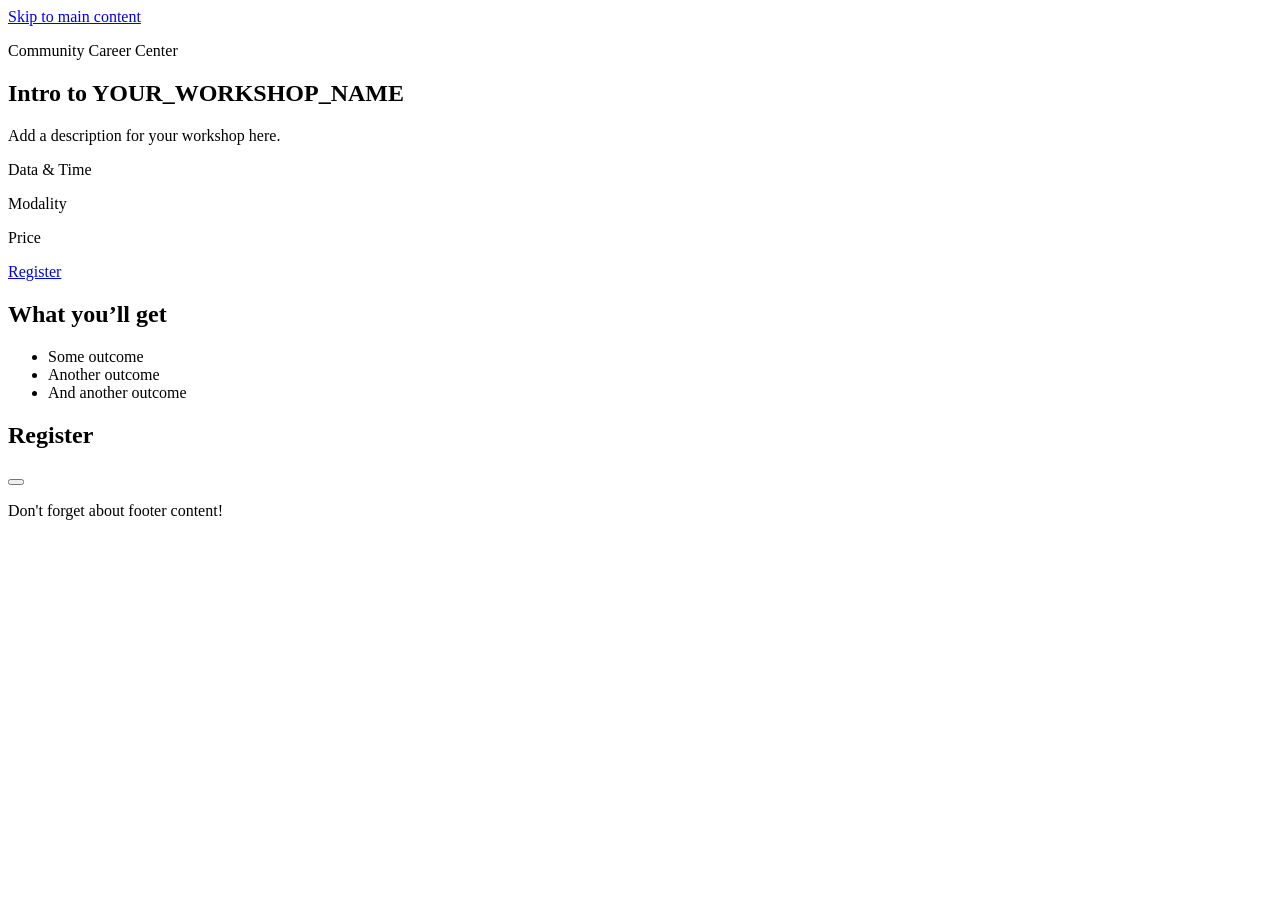
==== index (1).html @ eee66a62 "Added starter files" ====
<!doctype html>
<html lang="en">
<head>
  <meta charset="utf-8" />
  <meta name="viewport" content="width=device-width, initial-scale=1" />

  <title>Workshop Registration</title>
  <meta name="description" content="Register for a free, in-person workshop." />

  <link rel="stylesheet" href="styles.css" />
</head>
<body>
  <!-- Accessibility: allow keyboard users to skip repetitive content -->
  <a href="#main" class="skip-link">Skip to main content</a>

  <header>
    <!-- Organization name or branding -->
    <p>Community Career Center</p>
  </header>

  <main id="main">
    <section>
      <h1>Intro to YOUR_WORKSHOP_NAME</h1>

      <p>
        Add a description for your workshop here.
      </p>

      <!-- Key details -->
      <p>Data & Time</p>
      <p>Modality</p>
      <p>Price</p>

      <!-- Primary action: exactly one -->
      <a href="#register">Register</a>
    </section>

    <!-- Supporting information -->
    <section>
      <h2>What you’ll get</h2>
      <ul>
        <li>Some outcome</li>
        <li>Another outcome</li>
        <li>And another outcome</li>
      </ul>
    </section>

    <!-- Registration -->
    <section id="register">
      <h2>Register</h2>

      <form action="#" method="post">

        <button type="submit"></button>
      </form>
    </section>
  </main>

  <footer>
    <p>Don't forget about footer content!</p>
  </footer>
</body>
</html>
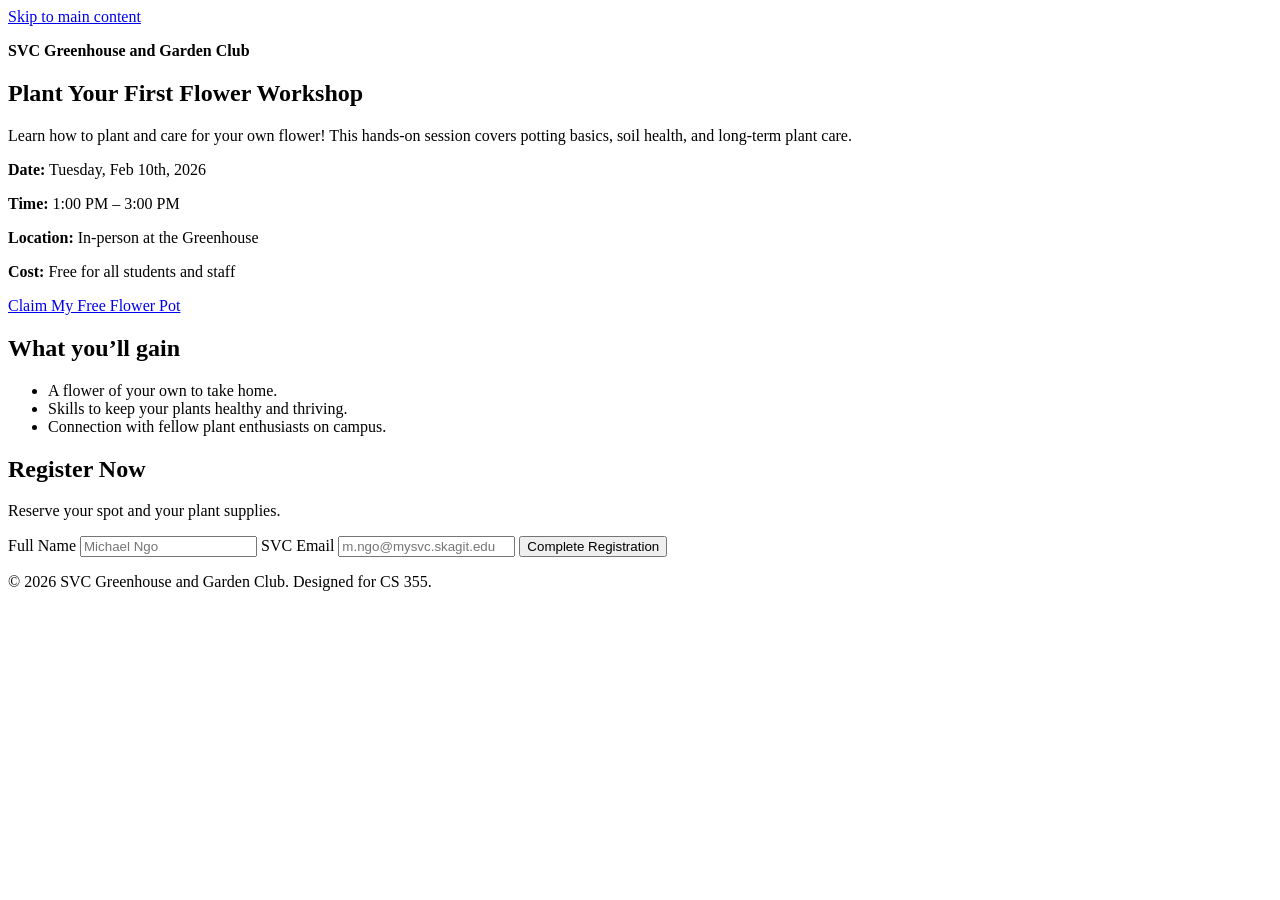
==== commit 5a5c5ce6: "Revise workshop details and registration form Updated the title and description for the workshop, mo" ====
--- a/index (1).html
+++ b/index (1).html
@@ -4,60 +4,62 @@
   <meta charset="utf-8" />
   <meta name="viewport" content="width=device-width, initial-scale=1" />
 
-  <title>Workshop Registration</title>
-  <meta name="description" content="Register for a free, in-person workshop." />
+  <title>Plant & Care Workshop | Greenhouse Club</title>
+  <meta name="description" content="Register for a free flower planting workshop at the SVC Greenhouse." />
 
   <link rel="stylesheet" href="styles.css" />
 </head>
 <body>
-  <!-- Accessibility: allow keyboard users to skip repetitive content -->
   <a href="#main" class="skip-link">Skip to main content</a>
 
   <header>
-    <!-- Organization name or branding -->
-    <p>Community Career Center</p>
+    <p><strong>SVC Greenhouse and Garden Club</strong></p>
   </header>
 
   <main id="main">
-    <section>
-      <h1>Intro to YOUR_WORKSHOP_NAME</h1>
+    <section class="hero-section">
+      <h1>Plant Your First Flower Workshop</h1>
 
-      <p>
-        Add a description for your workshop here.
+      <p class="description">
+        Learn how to plant and care for your own flower! This hands-on session covers potting basics, soil health, and long-term plant care.
       </p>
 
-      <!-- Key details -->
-      <p>Data & Time</p>
-      <p>Modality</p>
-      <p>Price</p>
+      <div class="quick-details">
+        <p><strong>Date:</strong> Tuesday, Feb 10th, 2026</p>
+        <p><strong>Time:</strong> 1:00 PM – 3:00 PM</p>
+        <p><strong>Location:</strong> In-person at the Greenhouse</p>
+        <p><strong>Cost:</strong> Free for all students and staff</p>
+      </div>
 
-      <!-- Primary action: exactly one -->
-      <a href="#register">Register</a>
+      <a href="#register" class="cta-button">Claim My Free Flower Pot</a>
     </section>
 
-    <!-- Supporting information -->
-    <section>
-      <h2>What you’ll get</h2>
+    <section class="outcomes">
+      <h2>What you’ll gain</h2>
       <ul>
-        <li>Some outcome</li>
-        <li>Another outcome</li>
-        <li>And another outcome</li>
+        <li>A flower of your own to take home.</li>
+        <li>Skills to keep your plants healthy and thriving.</li>
+        <li>Connection with fellow plant enthusiasts on campus.</li>
       </ul>
     </section>
 
-    <!-- Registration -->
-    <section id="register">
-      <h2>Register</h2>
+    <section id="register" class="register-form">
+      <h2>Register Now</h2>
+      <p>Reserve your spot and your plant supplies.</p>
+      <form action="#" method="post">
+        <label for="name">Full Name</label>
+        <input type="text" id="name" name="name" required placeholder="Michael Ngo">
+        
+        <label for="email">SVC Email</label>
+        <input type="email" id="email" name="email" required placeholder="m.ngo@mysvc.skagit.edu">
 
-      <form action="#" method="post">
-
-        <button type="submit"></button>
+        <button type="submit">Complete Registration</button>
       </form>
     </section>
   </main>
 
   <footer>
-    <p>Don't forget about footer content!</p>
+    <p>&copy; 2026 SVC Greenhouse and Garden Club. Designed for CS 355.</p>
   </footer>
 </body>
 </html>
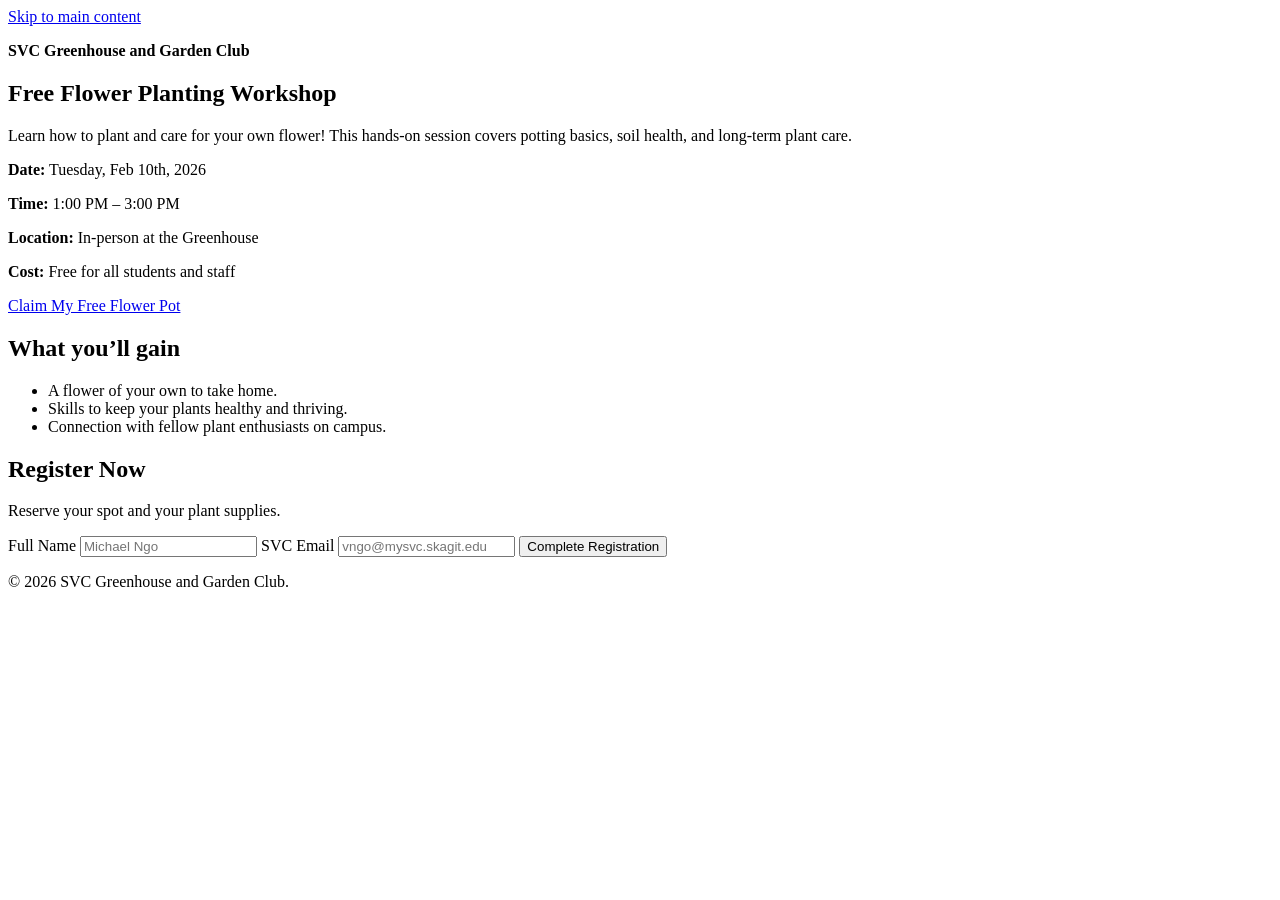
==== commit 1a354107: "Update workshop title and email placeholder" ====
--- a/index (1).html
+++ b/index (1).html
@@ -18,7 +18,7 @@
 
   <main id="main">
     <section class="hero-section">
-      <h1>Plant Your First Flower Workshop</h1>
+      <h1>Free Flower Planting Workshop</h1>
 
       <p class="description">
         Learn how to plant and care for your own flower! This hands-on session covers potting basics, soil health, and long-term plant care.
@@ -51,7 +51,7 @@
         <input type="text" id="name" name="name" required placeholder="Michael Ngo">
         
         <label for="email">SVC Email</label>
-        <input type="email" id="email" name="email" required placeholder="m.ngo@mysvc.skagit.edu">
+        <input type="email" id="email" name="email" required placeholder="vngo@mysvc.skagit.edu">
 
         <button type="submit">Complete Registration</button>
       </form>
@@ -59,7 +59,7 @@
   </main>
 
   <footer>
-    <p>&copy; 2026 SVC Greenhouse and Garden Club. Designed for CS 355.</p>
+    <p>&copy; 2026 SVC Greenhouse and Garden Club.</p>
   </footer>
 </body>
 </html>
